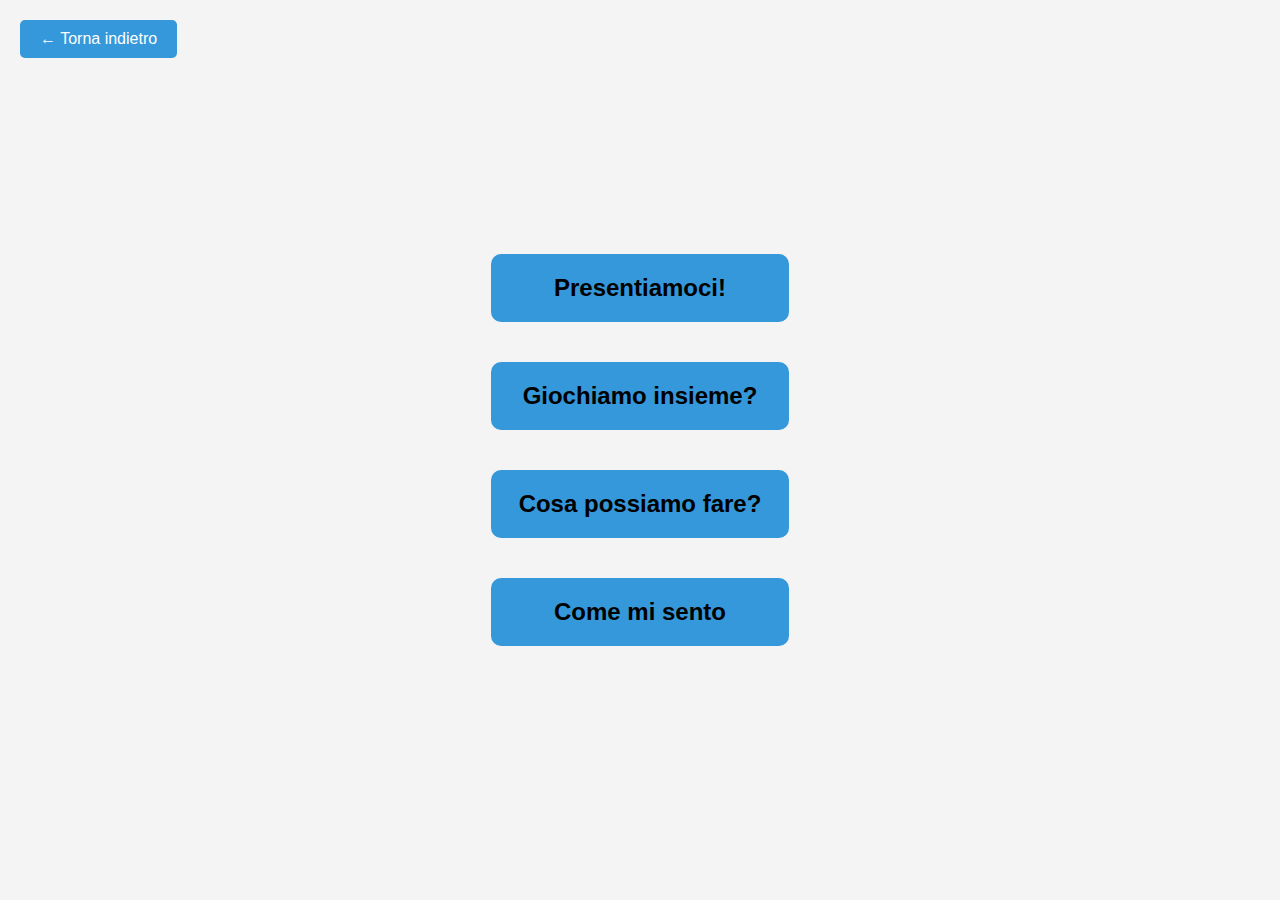
==== area_grandi.html @ 35a069e7 "Add files via upload" ====
<!DOCTYPE html>
<html lang="it">
<head>
    <meta charset="UTF-8">
    <meta name="viewport" content="width=device-width, initial-scale=1.0">
    <title>Pagina 2</title>
    <link rel="stylesheet" href="styles.css">
    <style>
        
    </style>
</head>
<body>

    <!-- Pulsante per tornare indietro -->
    <button class="back-button" onclick="history.back()">&#8592; Torna indietro</button>

    <div class="container">
        <div class="box" onclick="openModal(0)">
            <div class="content">
                <h2>Presentiamoci!</h2>
            </div>
        </div>

        <div class="box" onclick="openModal(1)">
            <div class="content">
                <h2>Giochiamo insieme?</h2>
            </div>
        </div>

        <div class="box" onclick="openModal(2)">
            <div class="content">
                <h2> Cosa possiamo fare? </h2>
            </div>
        </div>

        <div class="box" onclick="openModal(3)">
            <div class="content">
                <h2>Come mi sento </h2>
            </div>
        </div>
    </div>

    <!-- Modale per visualizzare le immagini -->
    <div id="imageModal" class="modal">
        <span class="close" onclick="closeModal()">&times;</span>
        <span class="prev" onclick="changeImage(-1)">&#10094;</span>
        <span class="next" onclick="changeImage(1)">&#10095;</span>
        <img class="modal-content" id="modalImage">
        <div class="caption" id="caption"></div>
    </div>

    <script>
        const images = ['img/Presentiamoci.png', 'img/Giochiamo grandi.png', 'img/Attivita.png', 'img/come sto.png'];
        let currentIndex = 0;

        function openModal(index) {
            currentIndex = index;
            updateModal();
            document.getElementById("imageModal").style.display = "flex";
        }

        function closeModal() {
            document.getElementById("imageModal").style.display = "none";
        }

        function changeImage(direction) {
            currentIndex = (currentIndex + direction + images.length) % images.length;
            updateModal();
        }

        function updateModal() {
            const modalImg = document.getElementById("modalImage");
            modalImg.src = images[currentIndex];
        }
    </script>

</body>
</html>
---- styles.css ----
body {
    font-family: Arial, sans-serif;
    margin: 0;
    padding: 0;
    background-color: #f4f4f4;
    height: 100vh;
    display: flex;
    justify-content: center;
    align-items: center;
    position: relative; /* Necessario per posizionare il pulsante in alto a sinistra */
}

/* Stile per il pulsante "Torna indietro" */
.back-button {
    position: absolute;
    top: 20px;
    left: 20px;
    background-color: #3498db;
    color: white;
    border: none;
    padding: 10px 20px;
    border-radius: 5px;
    cursor: pointer;
    font-size: 1rem;
}

.back-button:hover {
    background-color: #2980b9;
}

.container {
    display: flex;
    flex-direction: column;
    align-items: center;
}

.box {
    background-color: #3498db;
    padding: 20px;
    margin: 20px;
    border-radius: 10px;
    transition: background-color 0.3s ease;
    width: 80%;
    max-width: 500px;
    cursor: pointer;
    text-align: center;
}

.box:hover {
    background-color: #2980b9;
}

.box a {
    text-decoration: none;
    color: white;
    display: block;
    text-align: center;
}

.content h2 {
    margin: 0;
    font-size: 1.5rem;
}

.content p {
    font-size: 1rem;
}

/* Modale per visualizzare le immagini */
.modal {
    /*display: none;*/
    position: fixed; 
    z-index: 1; 
    left:0;
    top: 0;
    width: 100%;
    height: 100%;
    background-color: rgba(0, 0, 0, 0.8);
    overflow: auto; /* Permette lo scroll se necessario */
    display: flex; /* Usato per centrare l'immagine */
    align-items: center; /* Allinea verticalmente al centro */
    justify-content: center; /* Allinea orizzontalmente al centro */
}

.modal-content {
    max-width: 90%;
    max-height: 80vh; /* Limita l'altezza massima a 80% della finestra */
    border-radius: 10px;
}

.close {
    position: absolute;
    top: 20px;
    right: 20px;
    color: white;
    font-size: 40px;
    font-weight: bold;
    transition: 0.3s;
    cursor: pointer;
}
.prev, .next {
    position: absolute;
    top: 50%;
    transform: translateY(-50%);
    font-size: 40px;
    font-weight: bold;
    color: white;
    cursor: pointer;
    z-index: 1; /* Ensure the buttons are on top of the image */
  }
  
  .prev {
    left: 10px;
  }
  
  .next {
    right: 10px;
  }

.close:hover,
.close:focus {
    color: #bbb;
}

.caption {
    margin: auto;
    display: block;
    text-align: center;
    color: white;
    font-size: 18px;
    padding: 10px 0;
}

#imageModal {
    display: none;
}
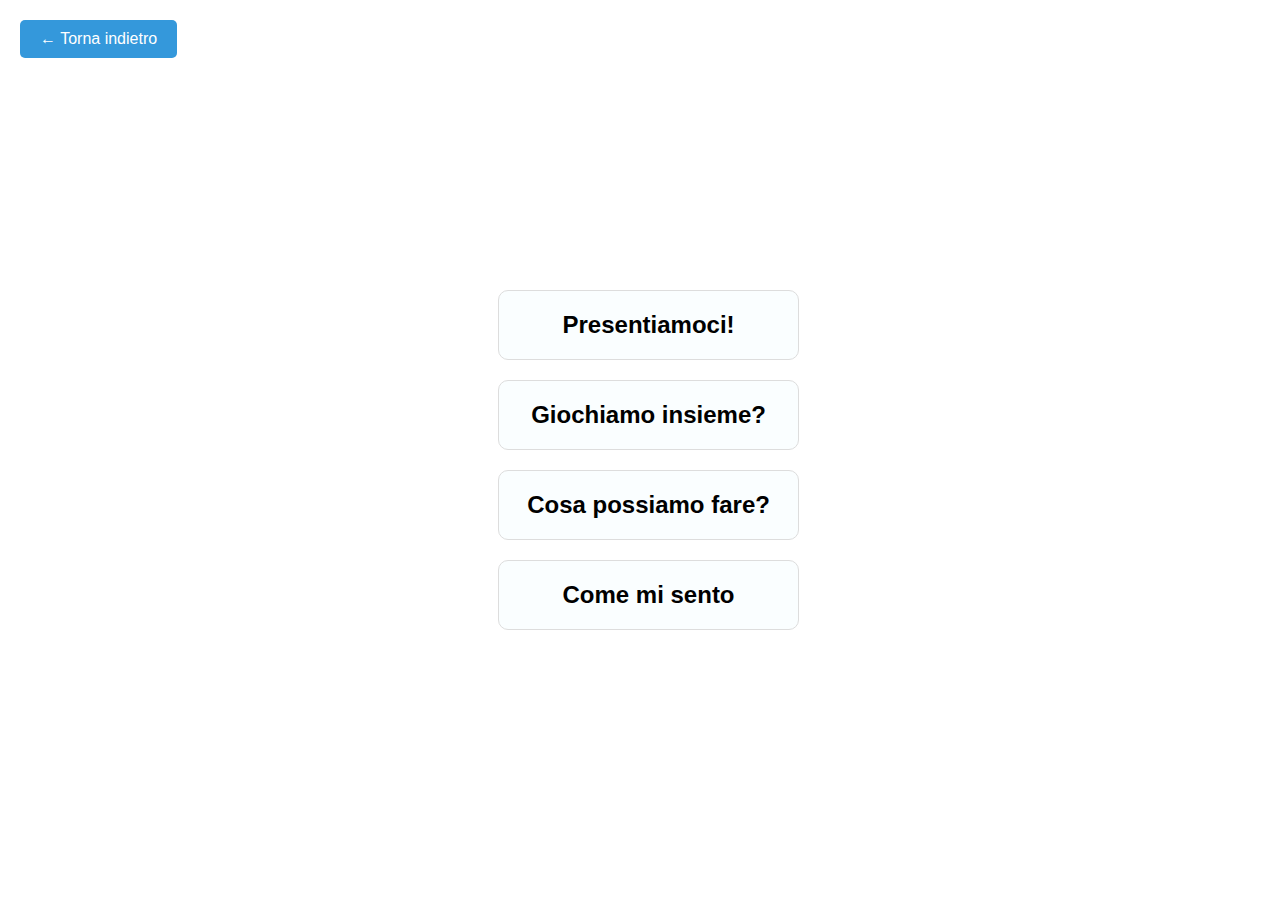
==== commit b147ab81: "update" ====
--- a/area_grandi.html
+++ b/area_grandi.html
@@ -4,6 +4,7 @@
     <meta charset="UTF-8">
     <meta name="viewport" content="width=device-width, initial-scale=1.0">
     <title>Pagina 2</title>
+    <title>area grandi</title>
     <link rel="stylesheet" href="styles.css">
     <style>
         
--- a/styles.css
+++ b/styles.css
@@ -2,15 +2,39 @@
     font-family: Arial, sans-serif;
     margin: 0;
     padding: 0;
-    background-color: #f4f4f4;
+    background-color: #ffffff;
     height: 100vh;
     display: flex;
+    flex-direction: column; /* Add this line */
     justify-content: center;
     align-items: center;
-    position: relative; /* Necessario per posizionare il pulsante in alto a sinistra */
+    position: relative;
 }
 
-/* Stile per il pulsante "Torna indietro" */
+.benvenuto {
+    font-size: 2rem;
+    color: #333;
+    font-family: Arial, sans-serif;
+    text-align: center;
+    margin-bottom: 20px; 
+  }
+  
+.container {
+    display: block;
+    /*flex-direction: column;
+    align-items: center;*/
+    text-align: center;
+    margin-top: 20px;
+  }
+  
+.box {
+    background-color: #f0f0f0;
+    padding: 20px;
+    border: 1px solid #ddd;
+    width: 80%; 
+    margin: 20px auto;
+  }
+
 .back-button {
     position: absolute;
     top: 20px;
@@ -28,14 +52,31 @@
     background-color: #2980b9;
 }
 
-.container {
-    display: flex;
-    flex-direction: column;
-    align-items: center;
+.box {
+    background-color: #fafeff;
+    padding: 20px;
+    margin: 20px;
+    border-radius: 10px;
+    transition: background-color 0.3s ease;
+    width: 80%;
+    max-width: 500px;
+    cursor: pointer;
+    text-align: center;
+}
+.area.piccoli {
+    background-color: #6de1fb;
+    padding: 20px;
+    margin: 20px;
+    border-radius: 10px;
+    /*transition: background-color 0.3s ease;*/
+    width: 80%;
+    max-width: 500px;
+    cursor: pointer;
+    text-align: center;
 }
 
-.box {
-    background-color: #3498db;
+.area.grandi {
+    background-color: #fdf428;
     padding: 20px;
     margin: 20px;
     border-radius: 10px;
@@ -46,13 +87,9 @@
     text-align: center;
 }
 
-.box:hover {
-    background-color: #2980b9;
-}
-
 .box a {
     text-decoration: none;
-    color: white;
+    color: rgb(0, 0, 0);
     display: block;
     text-align: center;
 }
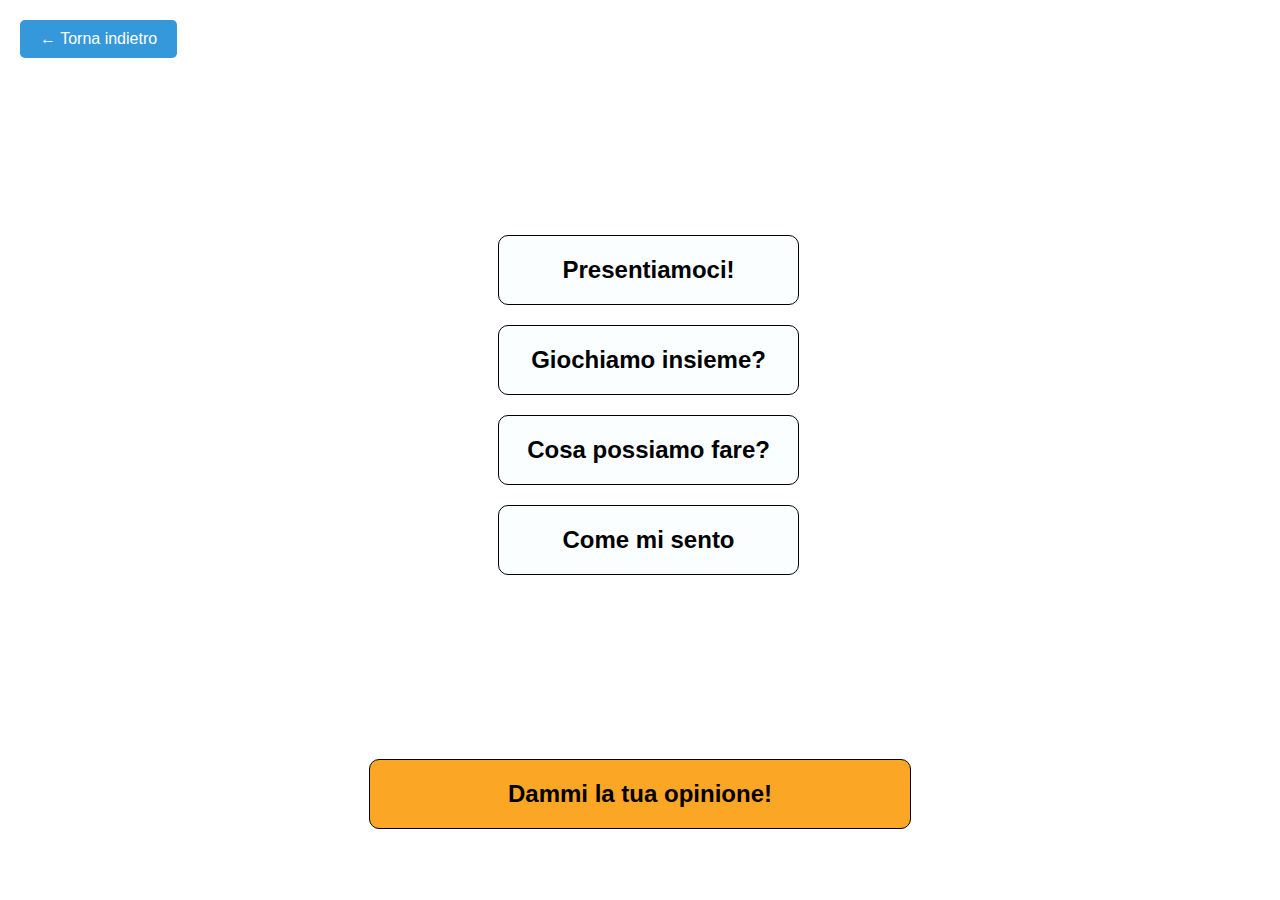
==== commit b22cf958: "Update opinion" ====
--- a/area_grandi.html
+++ b/area_grandi.html
@@ -3,12 +3,8 @@
 <head>
     <meta charset="UTF-8">
     <meta name="viewport" content="width=device-width, initial-scale=1.0">
-    <title>Pagina 2</title>
     <title>area grandi</title>
     <link rel="stylesheet" href="styles.css">
-    <style>
-        
-    </style>
 </head>
 <body>
 
@@ -40,6 +36,22 @@
             </div>
         </div>
     </div>
+    <div class = "box modulo">
+        <a href = "https://forms.office.com/e/GgdsAUXpd0">
+            <div class = "content">
+                <h2> Dammi la tua opinione!</h2>
+            </div>
+        </a>
+    </div>
+    <style>
+        .modulo {
+            background-color: #fca625;
+            position: relative;
+            top: 16%;
+            border-radius: 10px;
+        }
+    </style>
+
 
     <!-- Modale per visualizzare le immagini -->
     <div id="imageModal" class="modal">
--- a/styles.css
+++ b/styles.css
@@ -1,28 +1,26 @@
+/* Stili base per tutti i dispositivi */
 body {
     font-family: Arial, sans-serif;
     margin: 0;
     padding: 0;
     background-color: #ffffff;
+    background-image: url('img/parco.png');
+    background-size: cover;  /* L'immagine copre l'intero schermo */
+    background-position: center; /* L'immagine è centrata */
+    background-repeat: no-repeat; /* L'immagine non si ripete */
     height: 100vh;
     display: flex;
-    flex-direction: column; /* Add this line */
+    flex-direction: column; 
     justify-content: center;
     align-items: center;
     position: relative;
 }
 
-.benvenuto {
-    font-size: 2rem;
-    color: #333;
-    font-family: Arial, sans-serif;
-    text-align: center;
-    margin-bottom: 20px; 
-  }
   
 .container {
     display: block;
-    /*flex-direction: column;
-    align-items: center;*/
+    flex-direction: column;
+    align-items: center;
     text-align: center;
     margin-top: 20px;
   }
@@ -30,7 +28,7 @@
 .box {
     background-color: #f0f0f0;
     padding: 20px;
-    border: 1px solid #ddd;
+    border: 1px solid #000000;
     width: 80%; 
     margin: 20px auto;
   }
@@ -57,34 +55,40 @@
     padding: 20px;
     margin: 20px;
     border-radius: 10px;
+    width: 80%;
+    max-width: 500px;
+    cursor: pointer;
+    text-align: center;
+}
+.area.piccoli {
+    background-color: #6de1fb;
+    padding: 20px;
+    margin: 20px;
+    border-radius: 10px;
+    width: 80%;
+    max-width: 500px;
+    cursor: pointer;
+    text-align: center;
+}
+
+.area.grandi {
+    background-color: #fdf428;
+    padding: 20px;
+    margin: 20px;
+    border-radius: 10px;
     transition: background-color 0.3s ease;
     width: 80%;
     max-width: 500px;
     cursor: pointer;
     text-align: center;
 }
-.area.piccoli {
-    background-color: #6de1fb;
-    padding: 20px;
-    margin: 20px;
-    border-radius: 10px;
-    /*transition: background-color 0.3s ease;*/
-    width: 80%;
-    max-width: 500px;
-    cursor: pointer;
-    text-align: center;
-}
-
-.area.grandi {
-    background-color: #fdf428;
-    padding: 20px;
-    margin: 20px;
-    border-radius: 10px;
-    transition: background-color 0.3s ease;
-    width: 80%;
-    max-width: 500px;
-    cursor: pointer;
-    text-align: center;
+
+.modulo {
+    background-color: #ffffff;
+    position: relative;
+    top: 50%;
+    border-radius: 10px;
+    max-width: auto;
 }
 
 .box a {
@@ -103,71 +107,147 @@
     font-size: 1rem;
 }
 
-/* Modale per visualizzare le immagini */
+/* Stile per modale */
 .modal {
-    /*display: none;*/
-    position: fixed; 
-    z-index: 1; 
-    left:0;
+    position: fixed;
+    z-index: 1;
+    left: 0;
     top: 0;
     width: 100%;
     height: 100%;
     background-color: rgba(0, 0, 0, 0.8);
-    overflow: auto; /* Permette lo scroll se necessario */
-    display: flex; /* Usato per centrare l'immagine */
-    align-items: center; /* Allinea verticalmente al centro */
-    justify-content: center; /* Allinea orizzontalmente al centro */
+    overflow: auto;
+    display: flex;
+}
+
+.modal img {
+    display: block;
+    margin: auto;
+    max-width: 100%;
+    height: auto;
+    position: relative;
+    top: 0px; 
+    left: 40px; 
+    right: 20px;
 }
 
 .modal-content {
+    display: flex;
+    justify-content: center;
+    align-items: center;
     max-width: 90%;
-    max-height: 80vh; /* Limita l'altezza massima a 80% della finestra */
-    border-radius: 10px;
-}
-
+    max-height: 90%;
+    height: 100vh;
+    border-radius: 10px;
+}
+
+/* pulsante di chiusura immagine X*/
 .close {
     position: absolute;
-    top: 20px;
-    right: 20px;
-    color: white;
-    font-size: 40px;
+    top: 40px;
+    right: 40px;
+    color: white;
+    font-size: 60px;
     font-weight: bold;
     transition: 0.3s;
     cursor: pointer;
 }
+
+/* frecce di scorrimento fra le immagini*/
 .prev, .next {
     position: absolute;
     top: 50%;
     transform: translateY(-50%);
-    font-size: 40px;
+    font-size: 60px;
     font-weight: bold;
     color: white;
     cursor: pointer;
-    z-index: 1; /* Ensure the buttons are on top of the image */
-  }
-  
-  .prev {
-    left: 10px;
-  }
-  
-  .next {
-    right: 10px;
-  }
-
-.close:hover,
-.close:focus {
-    color: #bbb;
-}
-
+    z-index: 1;
+}
+
+.prev {
+    left: 2.5%;
+}
+
+.next {
+    right: 2.5%;
+}
+
+/* eventuali didascalie*/
 .caption {
     margin: auto;
     display: block;
     text-align: center;
     color: white;
-    font-size: 18px;
+    font-size: 1rem;
     padding: 10px 0;
 }
 
 #imageModal {
     display: none;
+}
+
+/*adaptive design*/
+@media screen and (max-width: 1024px) {
+    body {
+        .box, .area.piccoli, .area.grandi {
+            width: auto;
+            padding: 1.5rem;
+            text-align: center;
+        }
+    
+        .content h2 {
+            font-size: 1.2rem;
+        }
+    
+        .content p {
+            font-size: 0.8rem;
+        }
+    
+        .close {
+            font-size: 30px;
+        }
+    
+        .prev, .next {
+            font-size: 15px;
+            position: absolute;
+            top: 50%;
+            transform: translateY(-50%);
+            color: white;
+            background-color: rgba(0, 0, 0, 0.5);
+            padding: 5px;
+            cursor: pointer;
+            border-radius: 50%;
+            z-index: 10;
+        }
+    
+        .prev {
+            left: 0.5%;
+        }
+    
+        .next {
+            right: 0.5%;
+        }
+
+        .modal {
+            display: flex;
+            justify-content: center;
+            align-items: center;
+            position: fixed;
+            top: 0;
+            left: 0;
+            width: 100%;
+            height: 100%;
+            background-color: rgba(0, 0, 0, 0.8);
+            z-index: 1000;
+        }
+
+        .modal img {
+            display: block;
+            margin: 50; /* Aggiunto per centrare l'immagine */
+            max-width: 90%;
+            max-height: 90%;
+            left: 10px;
+        }
+    }
 }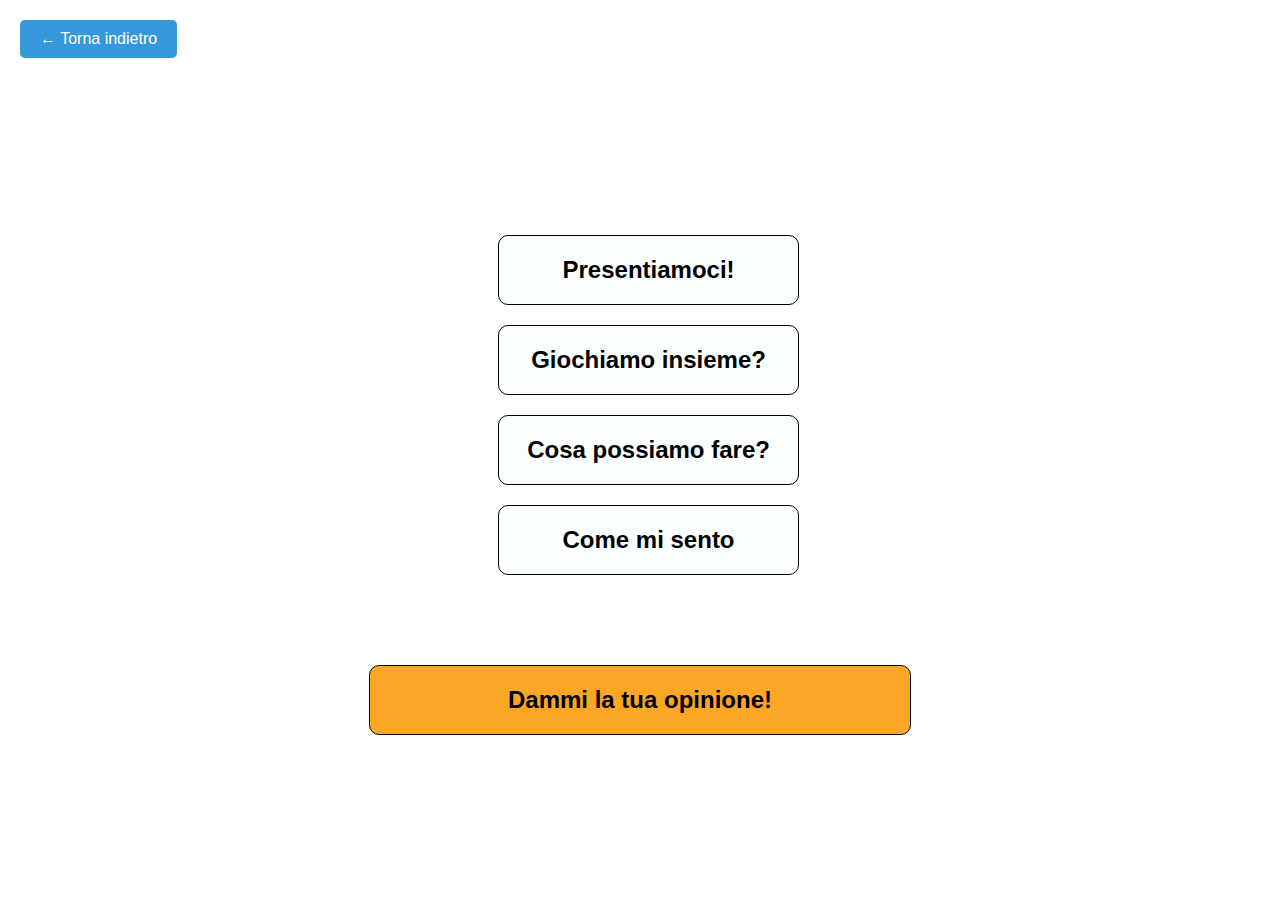
==== commit 89c8dd1b: "update" ====
--- a/area_grandi.html
+++ b/area_grandi.html
@@ -47,8 +47,9 @@
         .modulo {
             background-color: #fca625;
             position: relative;
-            top: 16%;
+            top: 5.5%;
             border-radius: 10px;
+            max-width: auto;
         }
     </style>
 
--- a/styles.css
+++ b/styles.css
@@ -84,9 +84,9 @@
 }
 
 .modulo {
-    background-color: #ffffff;
+    background-color: #fca625;
     position: relative;
-    top: 50%;
+    top: 25%;
     border-radius: 10px;
     max-width: auto;
 }
@@ -250,4 +250,8 @@
             left: 10px;
         }
     }
-}+}
+
+
+
+
